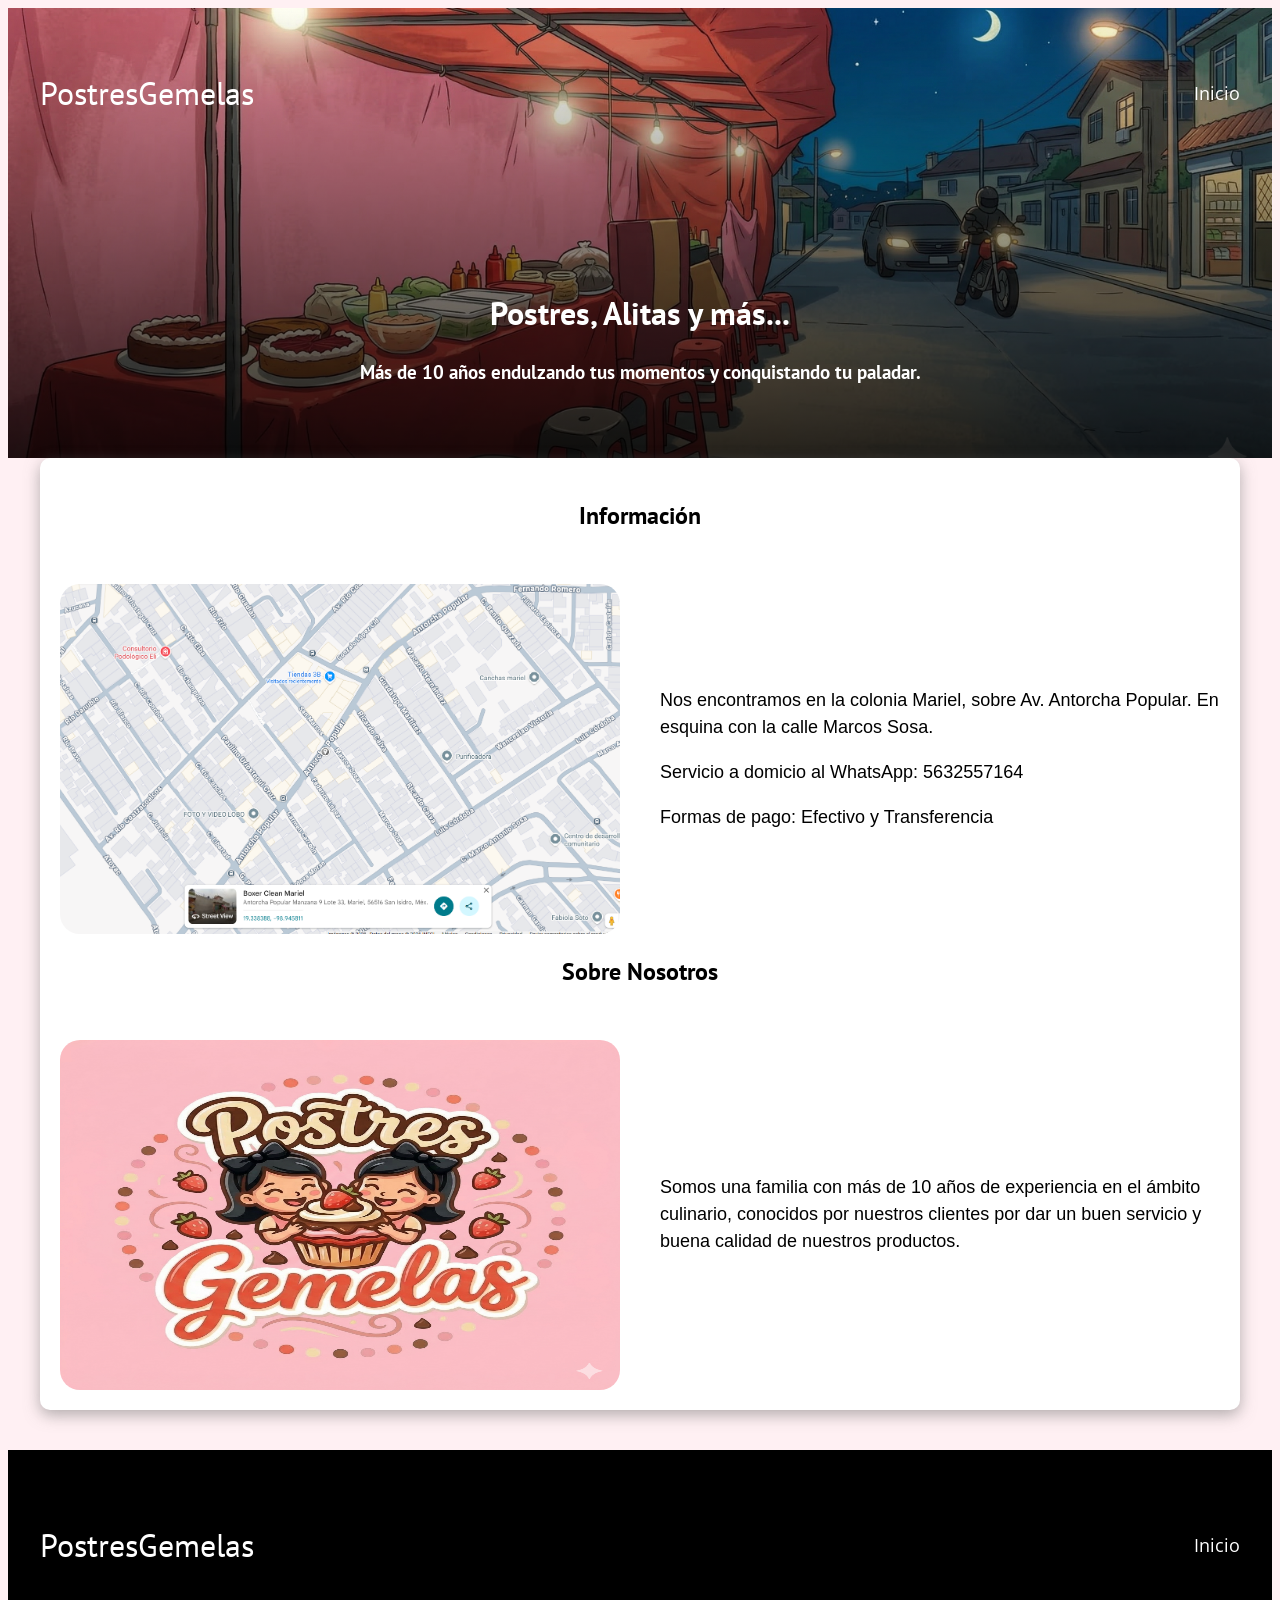
==== contacto.html @ 2a35dc83 "Archivos Listos" ====
<!DOCTYPE html>
<html lang="en">
<head>
    <meta charset="UTF-8">
    <meta name="viewport" content="width=device-width, initial-scale=1.0">
    <title>Postres Gemelas</title>
    <link rel="preload" href="https://fonts.googleapis.com/css2?family=Open+Sans:ital,wght@0,300..800;1,300..800&family=PT+Sans:ital,wght@0,400;0,700;1,400;1,700&display=swap"  
    crossorigin="crossorigin" as="font">
    <link href="https://fonts.googleapis.com/css2?family=Open+Sans:ital,wght@0,300..800;1,300..800&family=PT+Sans:ital,wght@0,400;0,700;1,400;1,700&display=swap" rel="stylesheet">

    <link rel="stylesheet" href="style.css">

</head>
<body>
    <header class="header">
        <div class="contenedor">
            <div class="barra">
                <a class="logo" href="index.html">
                    <h1 class="logo__nombre centrar-texto no margin">Postres<span class="logo__bold no margin">Gemelas</span></h1>
                </a>

                <nav class="navegacion">
                    <a href="index.html" class="navegacion__enlace">Inicio</a>
                </nav>
            </div>
        </div>

        <div class="header__texto">
            <h1 class="no-margin">Postres, Alitas y más...</h1>
            <h3 class="no-margin">Más de 10 años endulzando tus momentos y conquistando tu paladar.</h3>

        </div>
    </header>

    <main class="contenedor sombra">
        <section>
            <h1>Información</h1>
        <div class="comida ">
            <img class="comida__imagen " src="img/mapa.png" alt="imagen del producto" >
            <div class="comida__contenido">
                <p>Nos encontramos en la colonia Mariel, sobre Av. Antorcha Popular.
                    En esquina con la calle Marcos Sosa.
                </p>
                <p>Servicio a domicio al WhatsApp: 5632557164</p>
                <p>Formas de pago: Efectivo y Transferencia</p>
            </div>
        </div>
        </section>

        <section>
            <h1>Sobre Nosotros</h1>
        <div class="comida ">
            <img class="logo2 " src="img/Logo.png" alt="imagen del producto" >
            <div class="comida__contenido">
                <p>Somos una familia con más de 10 años de experiencia en el ámbito culinario,
                conocidos por nuestros clientes por dar un buen servicio y buena calidad de nuestros
                productos.
                </p>

            </div>
        </div>
        </section>
        


    </main>

    <footer class="footer">
        <div class="contenedor">
            <div class="barra">
                <a class="logo" href="index.html">
                    <h1 class="logo__nombre centrar-texto no margin">Postres<span class="logo__bold no-margin">Gemelas</span></h1>
                </a>

                <nav class="navegacion">
                    <a href="index.html" class="navegacion__enlace">Inicio</a>

                </nav>
            </div>
        </div>
    </footer>
    
</body>
</html>
---- style.css ----
:root{
    --fuenteHeading: 'PT Sans', sans-serif;
    --fuenteParrafos: 'Open Sans', sans-serif;
    --blanco: #FFF;
    --negro: #000000;
    --rosa: #FFC1CC;
    --rosaClaro: #FFF0F3;
    --rojoFresa: #E63946;
    --crema: #FFFDD0;
    --gris: #e1e1e1;
}

html { 
    box-sizing: border-box;
    font-size: 62.5%;
}
*, *::before, *::after {
  box-sizing: inherit;
}

body{
    font-family: var(--fuenteParrafos);
    background-color: var(--rosaClaro);
    font-size: 1.6rem;
    line-height: 1.5;
}

p{/*parrafos iguales*/
    font-size: 1.8rem;
    font-family: Arial, Helvetica, sans-serif;
    color: var(--negro);
}

/*enlaces sin interlineado*/
a{
    text-decoration: none;
}
/*img{
    width: 100%;
    height: auto;
}*/

.contenedor{
    max-width: 120rem;
    margin: 0 auto;
}
.sombra{ /*body dentro de cuadro con degradado*/
    -webkit-box-shadow: 0px 5px 15px 0px rgba(112,112,112,0.53);
    -moz-box-shadow: 0px 5px 15px 0px rgba(112,112,112,0.53);
    box-shadow: 0px 5px 15px 0px rgba(112,112,112,0.53);
    background-color: var(--blanco);
    padding:2rem ;
    border-radius: 1rem;/*esquinas redondeadas*/
}
h1,h2,h3{
    font-family: var(--fuenteHeading);
    text-align: center;
}
h2{
    color:var(--negro) ;
}


/*header*/
.header{
    background-image: linear-gradient(to bottom, rgba(0,0,0,0), rgba(0,0,0,0.8)), url(img/fondo.png);
    height: 45rem;
    background-size: cover;
    background-repeat: no-repeat;
    background-position: center center;

}
.header__texto{
    text-align: center;
    color: var(--blanco);
    margin-top: 5rem;
}
@media (min-width: 768px) {
    .header__texto{
        margin-top: 15rem;
    }
}

.barra{
    padding-top: 4rem;
}
@media (min-width: 768px) {
    .barra{
        display: flex;
        justify-content: space-between;
        align-items: center;
    }
}
.logo__nombre{
    font-weight: 400;
    color: var(--blanco);
}

.header__logo{
    margin: 3rem 0;
    width: 200px;

}

/*footer*/
.footer{
    background-color: var(--crema);
    padding: 1rem 0;
    margin-top: 2rem;
}
.footer__texto{
    text-align: center;
    font-size: 2.2rem;
}
/*navegacion*/
@media (min-width: 768px) {
    .navegacion{
   display: flex;
    gap: 2rem;
}   
}
.navegacion__enlace{
    display: block;
    text-align: center;
    color: var(--blanco);
    font-size: 1.8rem;
}
.navegacion__enlace--activo,/*este es el modificador de BEM que indicara el cambio de color cuando cambien de pagina*/
.navegacion__enlace:hover{
    color: var(--rojoFresa);
}

/*Grid para los productos*/
/*vista para celular*/
.grid{
    display: grid;
    grid-template-columns: 1fr;
    gap: 2rem;
}
/*vista desde laptop y tablets*/
@media (min-width: 768px) {
    .grid{
        grid-template-columns: repeat(3, 1fr);
    }
}
/*productos*/
.producto{
    
    padding: 1rem;
}
.producto__nombre{
    font-size: 3rem;
    font-family: var(--fuenteHeading);
    margin: 1rem 0;
    text-align: center;
    line-height: 1.2;
}
/* Estilo para que todas las imágenes midan lo mismo */
.producto__imagen {
    width: 100%;           /* Ocupa el ancho del grid */
    height: 30rem;         /* Ajusta esta altura a tu gusto (ej. 25rem o 30rem) */
    object-fit: cover;     /* MÁGICO: Corta el exceso sin deformar la imagen */
    object-position: center; 
    border-radius: 1.5rem; /* Le da un toque moderno y suave */
    transition: transform .3s ease; /* Prepara la animación para el hover */
}

/* Efecto visual cuando pasas el mouse */
.producto__imagen:hover {
    transform: scale(1.03);
    cursor: pointer;
}
.entrada{
    border-bottom: 1px solid var(--negro);
    margin-bottom: 4rem;
    padding-bottom: 4rem;
}
main.contenedor > .entrada:last-of-type {
    border-bottom: none;
}
/* Quitamos la línea al último producto para que se vea más limpio 
.entrada:last-of-type {
    border-bottom: none;
}*/

.footer{
    background-color: var(--negro);
    padding-bottom: 3rem;
    margin-top: 4rem;
}
/*pagina productos*/
.comida__imagen{
    width: 100%;
    height: auto;
    border-radius: 2rem;
    grid-row: 1 / 2;
}

.comida__contenido p{
    text-align: left;

}
.precio{
    font-weight: 700;
    font-size: 2.4rem;
    color: var(--rojoFresa);
}

@media (min-width: 768px) {
    .comida{
        display: grid;
        grid-template-columns: repeat(2, 1fr);
        column-gap: 4rem;
        align-items: center;
        margin-top: 5rem;
    }
}
@media (min-width: 768px) {
    .comida__imagen{
        height: 35rem;
        object-fit: cover;
        border-radius: 2rem;
    }
    
}

/*contacto sobre nosotros*/
.logo2{
    width: 100%;
    height: 35rem;
    border-radius: 2rem;
    grid-row: 1 / 2;
}
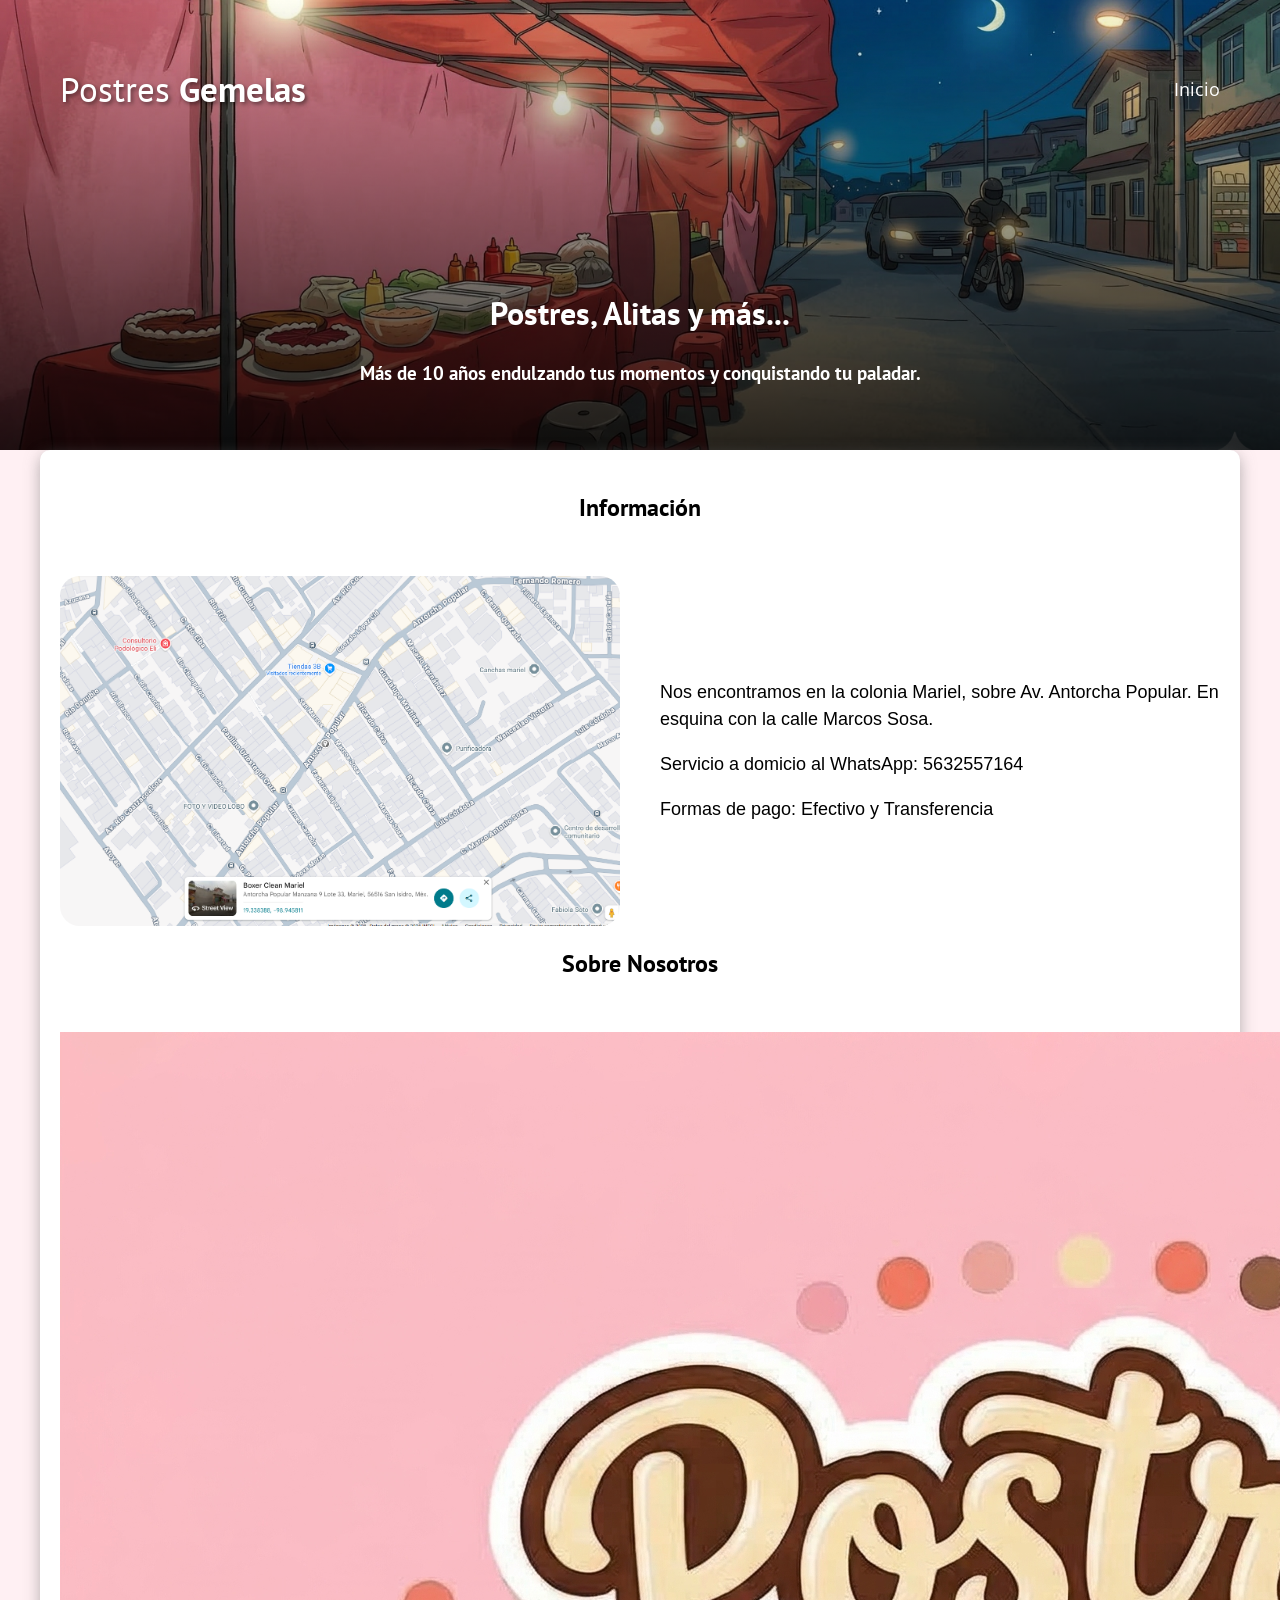
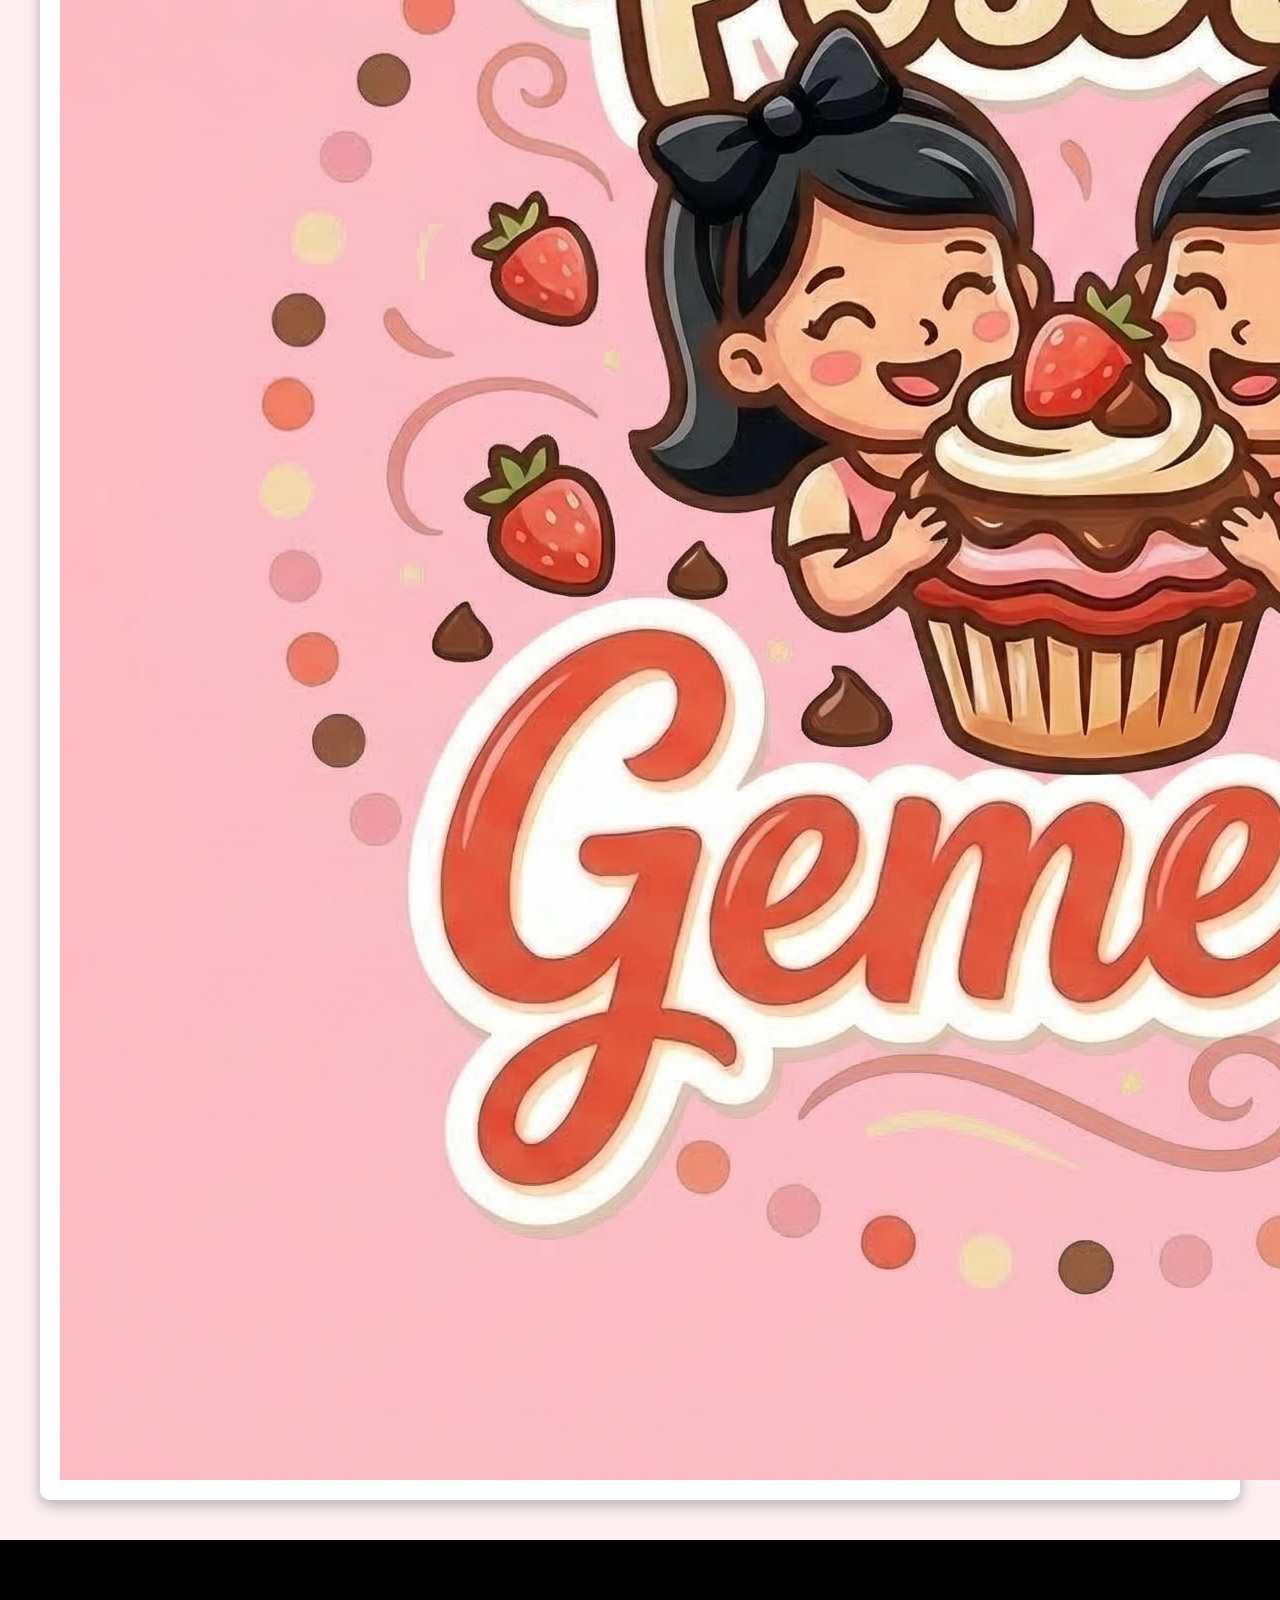
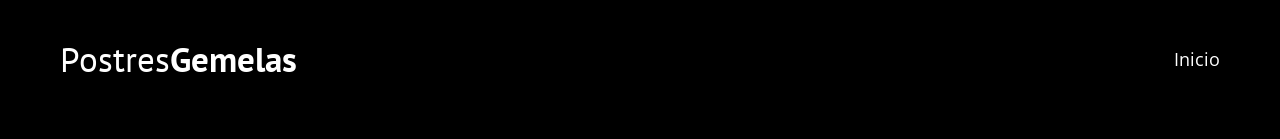
==== commit f6c08016: "Menu lateral funcional" ====
--- a/contacto.html
+++ b/contacto.html
@@ -16,10 +16,15 @@
         <div class="contenedor">
             <div class="barra">
                 <a class="logo" href="index.html">
-                    <h1 class="logo__nombre centrar-texto no margin">Postres<span class="logo__bold no margin">Gemelas</span></h1>
+                    <h1 class="logo__nombre centrar-texto no-margin">Postres <span class="logo__bold">Gemelas</span>
+                    </h1>
                 </a>
 
-                <nav class="navegacion">
+                <div class="mobile-menu">
+                    <img src="img/iconoBarras.png" alt="icono menu" id="boton-menu">
+                </div>
+
+                <nav class="navegacion" id="navegacion">
                     <a href="index.html" class="navegacion__enlace">Inicio</a>
                 </nav>
             </div>
@@ -79,6 +84,6 @@
             </div>
         </div>
     </footer>
-    
+    <script src="navegacion.js"></script>
 </body>
 </html>
--- a/style.css
+++ b/style.css
@@ -23,6 +23,7 @@
     background-color: var(--rosaClaro);
     font-size: 1.6rem;
     line-height: 1.5;
+    margin: 0;
 }
 
 p{/*parrafos iguales*/
@@ -35,46 +36,45 @@
 a{
     text-decoration: none;
 }
-/*img{
-    width: 100%;
-    height: auto;
-}*/
 
 .contenedor{
     max-width: 120rem;
     margin: 0 auto;
 }
+
 .sombra{ /*body dentro de cuadro con degradado*/
     -webkit-box-shadow: 0px 5px 15px 0px rgba(112,112,112,0.53);
     -moz-box-shadow: 0px 5px 15px 0px rgba(112,112,112,0.53);
     box-shadow: 0px 5px 15px 0px rgba(112,112,112,0.53);
     background-color: var(--blanco);
-    padding:2rem ;
+    padding: 2rem ;
     border-radius: 1rem;/*esquinas redondeadas*/
 }
+
 h1,h2,h3{
     font-family: var(--fuenteHeading);
     text-align: center;
 }
+
 h2{
     color:var(--negro) ;
 }
 
-
-/*header*/
+/* --- HEADER --- */
 .header{
     background-image: linear-gradient(to bottom, rgba(0,0,0,0), rgba(0,0,0,0.8)), url(img/fondo.png);
     height: 45rem;
     background-size: cover;
     background-repeat: no-repeat;
     background-position: center center;
-
-}
+}
+
 .header__texto{
     text-align: center;
     color: var(--blanco);
     margin-top: 5rem;
 }
+
 @media (min-width: 768px) {
     .header__texto{
         margin-top: 15rem;
@@ -82,72 +82,109 @@
 }
 
 .barra{
-    padding-top: 4rem;
-}
-@media (min-width: 768px) {
-    .barra{
-        display: flex;
-        justify-content: space-between;
-        align-items: center;
-    }
-}
+    padding: 4rem 2rem 0 2rem;
+    display: flex;
+    justify-content: space-between;
+    align-items: center;
+}
+
 .logo__nombre{
     font-weight: 400;
     color: var(--blanco);
-}
-
-.header__logo{
-    margin: 3rem 0;
-    width: 200px;
-
-}
-
-/*footer*/
-.footer{
-    background-color: var(--crema);
-    padding: 1rem 0;
-    margin-top: 2rem;
-}
-.footer__texto{
-    text-align: center;
-    font-size: 2.2rem;
-}
-/*navegacion*/
-@media (min-width: 768px) {
-    .navegacion{
-   display: flex;
-    gap: 2rem;
-}   
-}
-.navegacion__enlace{
-    display: block;
-    text-align: center;
-    color: var(--blanco);
-    font-size: 1.8rem;
-}
-.navegacion__enlace--activo,/*este es el modificador de BEM que indicara el cambio de color cuando cambien de pagina*/
+    font-size: 3.5rem;
+    text-shadow: 2px 2px 4px rgba(0,0,0,0.5);
+}
+
+.logo__bold{
+    font-weight: 700;
+}
+
+/* --- NAVEGACIÓN (Móvil y Escritorio) --- */
+
+.mobile-menu {
+    display: block; /* Se ve en móvil */
+    cursor: pointer;
+}
+
+.mobile-menu img {
+    width: 4rem; /* Tamaño del icono de barras */
+    height: auto;
+}
+
+/* Vista Celular */
+@media (max-width: 767px) {
+    .navegacion {
+        display: none; /* Escondido por defecto para que no flote sobre la imagen */
+        position: fixed;
+        top: 0;
+        right: -100%;
+        background-color: rgba(0, 0, 0, 0.95);
+        width: 75%;
+        height: 100vh;
+        padding: 10rem 3rem;
+        flex-direction: column;
+        gap: 3rem;
+        transition: right .4s ease-in-out;
+        z-index: 2000;
+    }
+
+    .navegacion.mostrar-menu {
+        display: flex; /* Se activa con el JS */
+        right: 0;
+    }
+
+    .navegacion__enlace {
+        font-size: 2.8rem;
+        text-align: left;
+        color: var(--blanco);
+        border-bottom: 1px solid var(--gris);
+        padding-bottom: 1.5rem;
+    }
+}
+
+/* Vista Laptop / Tablet */
+@media (min-width: 768px) {
+    .mobile-menu {
+        display: none; /* DESAPARECE el icono de barras en computadora */
+    }
+
+    .navegacion {
+        display: flex; /* Los links vuelven a aparecer horizontales */
+        position: static;
+        width: auto;
+        height: auto;
+        background: none;
+        padding: 0;
+        gap: 2rem;
+    }
+
+    .navegacion__enlace {
+        color: var(--blanco);
+        font-size: 1.8rem;
+    }
+}
+
 .navegacion__enlace:hover{
     color: var(--rojoFresa);
 }
 
-/*Grid para los productos*/
-/*vista para celular*/
+/* --- GRID PRODUCTOS --- */
 .grid{
     display: grid;
     grid-template-columns: 1fr;
     gap: 2rem;
 }
-/*vista desde laptop y tablets*/
+
 @media (min-width: 768px) {
     .grid{
         grid-template-columns: repeat(3, 1fr);
     }
 }
-/*productos*/
+
 .producto{
-    
     padding: 1rem;
 }
+
 .producto__nombre{
     font-size: 3rem;
     font-family: var(--fuenteHeading);
@@ -155,40 +192,33 @@
     text-align: center;
     line-height: 1.2;
 }
+
 /* Estilo para que todas las imágenes midan lo mismo */
 .producto__imagen {
-    width: 100%;           /* Ocupa el ancho del grid */
-    height: 30rem;         /* Ajusta esta altura a tu gusto (ej. 25rem o 30rem) */
-    object-fit: cover;     /* MÁGICO: Corta el exceso sin deformar la imagen */
+    width: 100%;
+    height: 30rem;
+    object-fit: cover; /* Corta el exceso sin deformar */
     object-position: center; 
-    border-radius: 1.5rem; /* Le da un toque moderno y suave */
-    transition: transform .3s ease; /* Prepara la animación para el hover */
-}
-
-/* Efecto visual cuando pasas el mouse */
+    border-radius: 1.5rem;
+    transition: transform .3s ease;
+}
+
 .producto__imagen:hover {
     transform: scale(1.03);
     cursor: pointer;
 }
-.entrada{
+
+.entrada {
     border-bottom: 1px solid var(--negro);
     margin-bottom: 4rem;
     padding-bottom: 4rem;
 }
+
 main.contenedor > .entrada:last-of-type {
     border-bottom: none;
 }
-/* Quitamos la línea al último producto para que se vea más limpio 
-.entrada:last-of-type {
-    border-bottom: none;
-}*/
-
-.footer{
-    background-color: var(--negro);
-    padding-bottom: 3rem;
-    margin-top: 4rem;
-}
-/*pagina productos*/
+
+/* --- PÁGINA PRODUCTO INDIVIDUAL --- */
 .comida__imagen{
     width: 100%;
     height: auto;
@@ -198,12 +228,24 @@
 
 .comida__contenido p{
     text-align: left;
-
-}
+}
+
+/* Estilo para nombres de platillos en el menú */
+.producto-titulo {
+    font-family: var(--fuenteHeading);
+    font-size: 2.2rem;
+    font-weight: 700;
+    color: var(--negro);
+    margin-bottom: 0.5rem;
+    text-transform: uppercase;
+    letter-spacing: 1px;
+}
+
 .precio{
     font-weight: 700;
     font-size: 2.4rem;
     color: var(--rojoFresa);
+    margin-bottom: 3rem;
 }
 
 @media (min-width: 768px) {
@@ -214,20 +256,22 @@
         align-items: center;
         margin-top: 5rem;
     }
-}
-@media (min-width: 768px) {
+    
     .comida__imagen{
         height: 35rem;
         object-fit: cover;
         border-radius: 2rem;
     }
-    
-}
-
-/*contacto sobre nosotros*/
-.logo2{
-    width: 100%;
-    height: 35rem;
-    border-radius: 2rem;
-    grid-row: 1 / 2;
-}
+}
+
+/* --- FOOTER --- */
+.footer{
+    background-color: var(--negro);
+    padding: 3rem 0;
+    margin-top: 4rem;
+}
+
+.footer__texto{
+    text-align: center;
+    font-size: 2.2rem;
+}
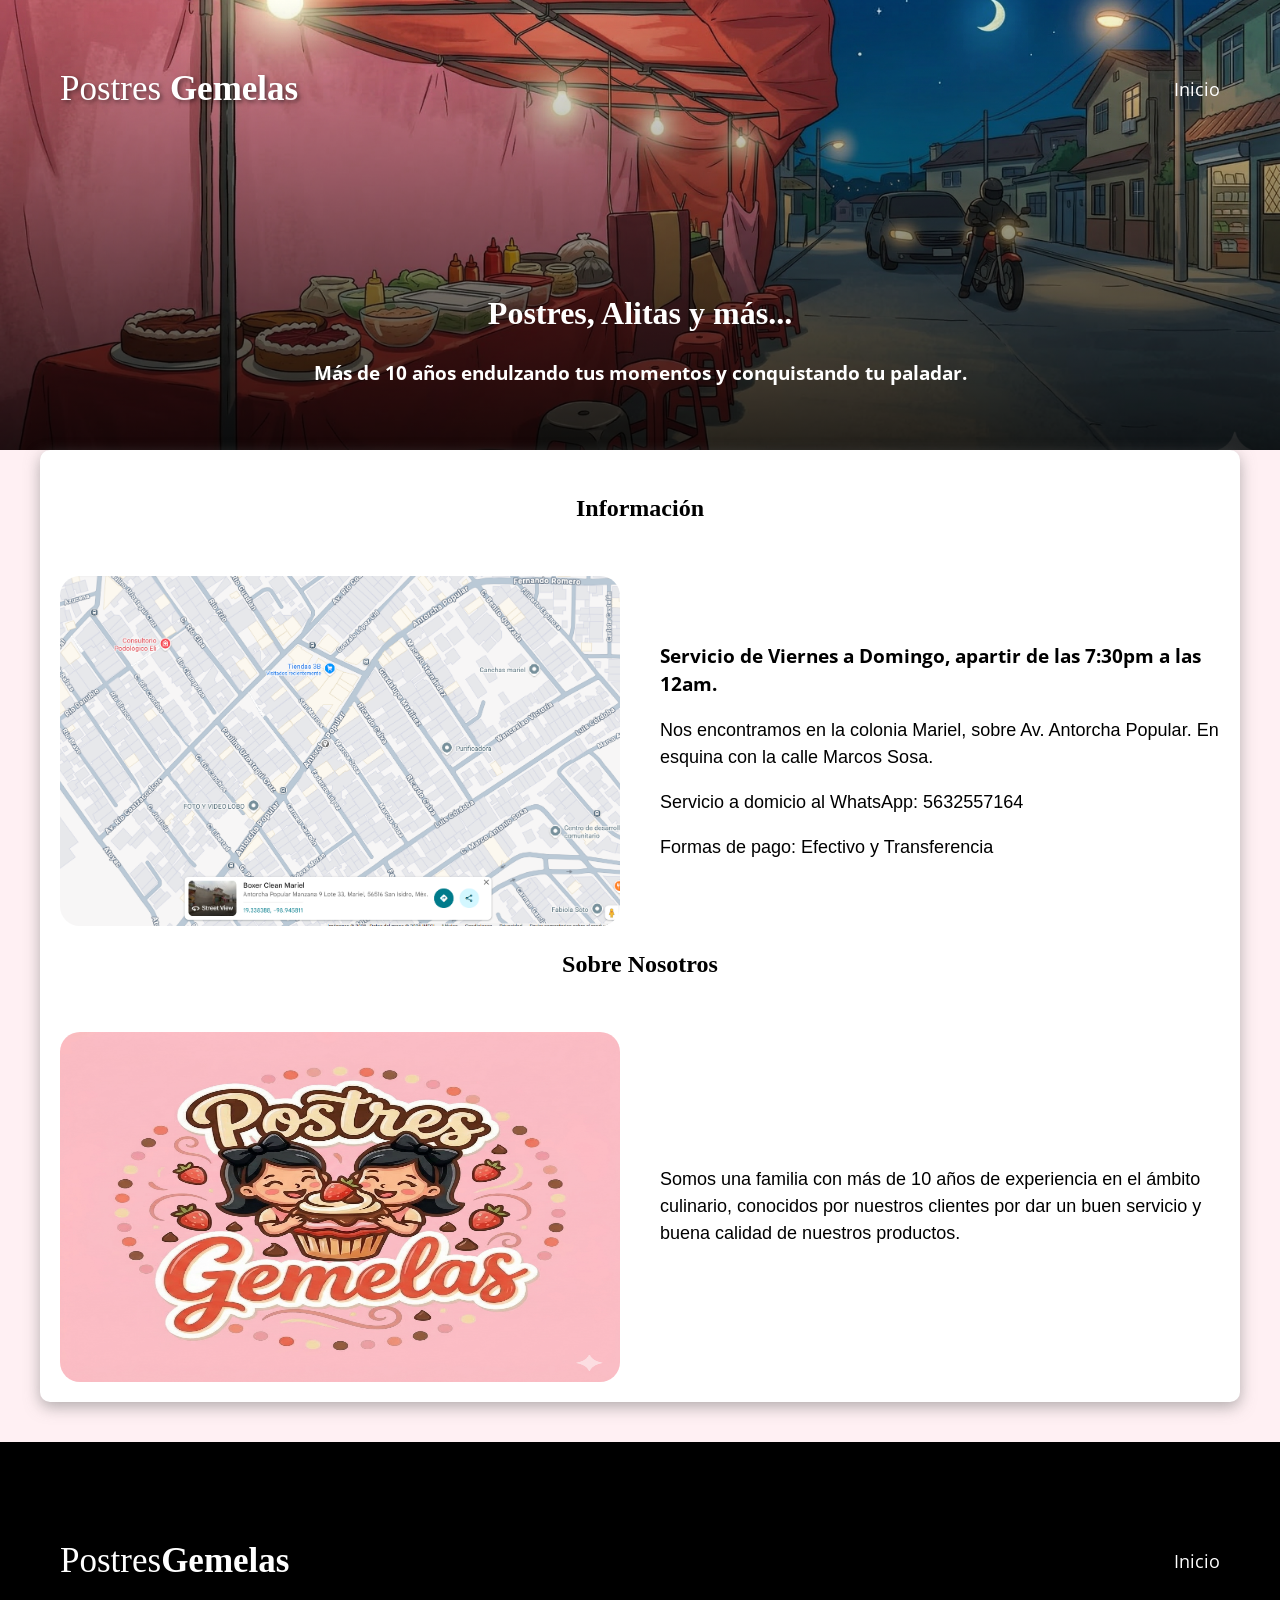
==== commit d68721b1: "mejora en navegacion" ====
--- a/contacto.html
+++ b/contacto.html
@@ -25,11 +25,15 @@
                 </div>
 
                 <nav class="navegacion" id="navegacion">
+                    <div class="cerrar-menu">
+                        <span id="btn-cerrar">X</span>
+                    </div>
                     <a href="index.html" class="navegacion__enlace">Inicio</a>
                 </nav>
+
+                <div id="overlay" class="overlay"></div>
             </div>
         </div>
-
         <div class="header__texto">
             <h1 class="no-margin">Postres, Alitas y más...</h1>
             <h3 class="no-margin">Más de 10 años endulzando tus momentos y conquistando tu paladar.</h3>
@@ -43,6 +47,7 @@
         <div class="comida ">
             <img class="comida__imagen " src="img/mapa.png" alt="imagen del producto" >
             <div class="comida__contenido">
+                <h3>Servicio de Viernes a Domingo, apartir de las 7:30pm a las 12am.</h3>
                 <p>Nos encontramos en la colonia Mariel, sobre Av. Antorcha Popular.
                     En esquina con la calle Marcos Sosa.
                 </p>
--- a/style.css
+++ b/style.css
@@ -51,8 +51,8 @@
     border-radius: 1rem;/*esquinas redondeadas*/
 }
 
-h1,h2,h3{
-    font-family: var(--fuenteHeading);
+h1,h2{
+   font-family: Georgia, 'Times New Roman', Times, serif;
     text-align: center;
 }
 
@@ -97,6 +97,19 @@
 
 .logo__bold{
     font-weight: 700;
+}
+
+/*contacto sobre nosotros*/
+.logo2{
+
+    width: 100%;
+
+    height: 35rem;
+
+    border-radius: 2rem;
+
+    grid-row: 1 / 2;
+
 }
 
 /* --- NAVEGACIÓN (Móvil y Escritorio) --- */
@@ -164,6 +177,43 @@
     }
 }
 
+/* --- Estilos del Overlay --- */
+.overlay {
+    display: none; /* Escondido por defecto */
+    position: fixed;
+    top: 0;
+    left: 0;
+    width: 100%;
+    height: 100%;
+    background-color: rgba(0, 0, 0, 0.7); /* Negro con 70% de transparencia */
+    z-index: 1500; /* Debe estar POR DEBAJO del menú (2000) pero POR ENCIMA de la página */
+    cursor: pointer;
+}
+
+/* Clase para mostrar el overlay con JS */
+.mostrar-overlay {
+    display: block;
+}
+
+/* Estilo para la X (por si no lo habías puesto) */
+.cerrar-menu {
+    display: flex;
+    justify-content: flex-end;
+    padding: 2rem;
+}
+
+#btn-cerrar {
+    color: var(--blanco);
+    font-size: 4rem;
+    font-weight: 700;
+    cursor: pointer;
+}
+
+@media (min-width: 768px) {
+    .overlay, .cerrar-menu {
+        display: none !important; /* Desaparece totalmente en computadora */
+    }
+}
 .navegacion__enlace:hover{
     color: var(--rojoFresa);
 }
@@ -232,20 +282,23 @@
 
 /* Estilo para nombres de platillos en el menú */
 .producto-titulo {
-    font-family: var(--fuenteHeading);
+   font-family: Impact, Haettenschweiler, 'Arial Narrow Bold', sans-serif;
     font-size: 2.2rem;
     font-weight: 700;
     color: var(--negro);
     margin-bottom: 0.5rem;
     text-transform: uppercase;
     letter-spacing: 1px;
+    text-align: center;
 }
 
 .precio{
     font-weight: 700;
     font-size: 2.4rem;
     color: var(--rojoFresa);
-    margin-bottom: 3rem;
+    text-align: center;
+    margin-bottom: 1rem;
+    line-height: 1.2;
 }
 
 @media (min-width: 768px) {
@@ -264,6 +317,43 @@
     }
 }
 
+/* --- BOTÓN FLOTANTE SUBIR --- */
+.btn-subir {
+    display: none; /* Oculto por defecto */
+    position: fixed; /* Se queda fijo en la pantalla */
+    bottom: 20px; /* Separación del borde inferior */
+    right: 20px; /* Separación del borde derecho */
+    z-index: 99; /* Por encima de todo */
+    border: none;
+    outline: none;
+    background-color: var(--rojoFresa); /* Usamos tu variable de color rojo */
+    color: var(--negro);
+    cursor: pointer;
+    padding: 15px;
+    border-radius: 50%; /* Lo hace circular */
+    box-shadow: 0px 4px 10px rgba(0,0,0,0.3);
+    transition: background-color 0.3s, opacity 0.3s;
+    width: 50px;
+    height: 50px;
+    touch-action: manipulation; /* Optimiza el clic eliminando el retraso de 300ms */
+    user-select: none; /* Evita que se seleccione el botón si dejas el dedo puesto */
+    -webkit-tap-highlight-color: transparent; /* Quita el recuadro feo que sale al tocarlo */
+}
+
+.btn-subir:hover {
+    background-color: var(--negroMatte); /* Cambia de color al pasar el mouse */
+}
+
+.btn-subir img {
+    width: 100%; /* Ajusta tu icono al tamaño del botón */
+}
+
+/* Clase que agregaremos con JS para mostrarlo */
+.mostrar-btn {
+    display: block !important;
+}
+
+
 /* --- FOOTER --- */
 .footer{
     background-color: var(--negro);
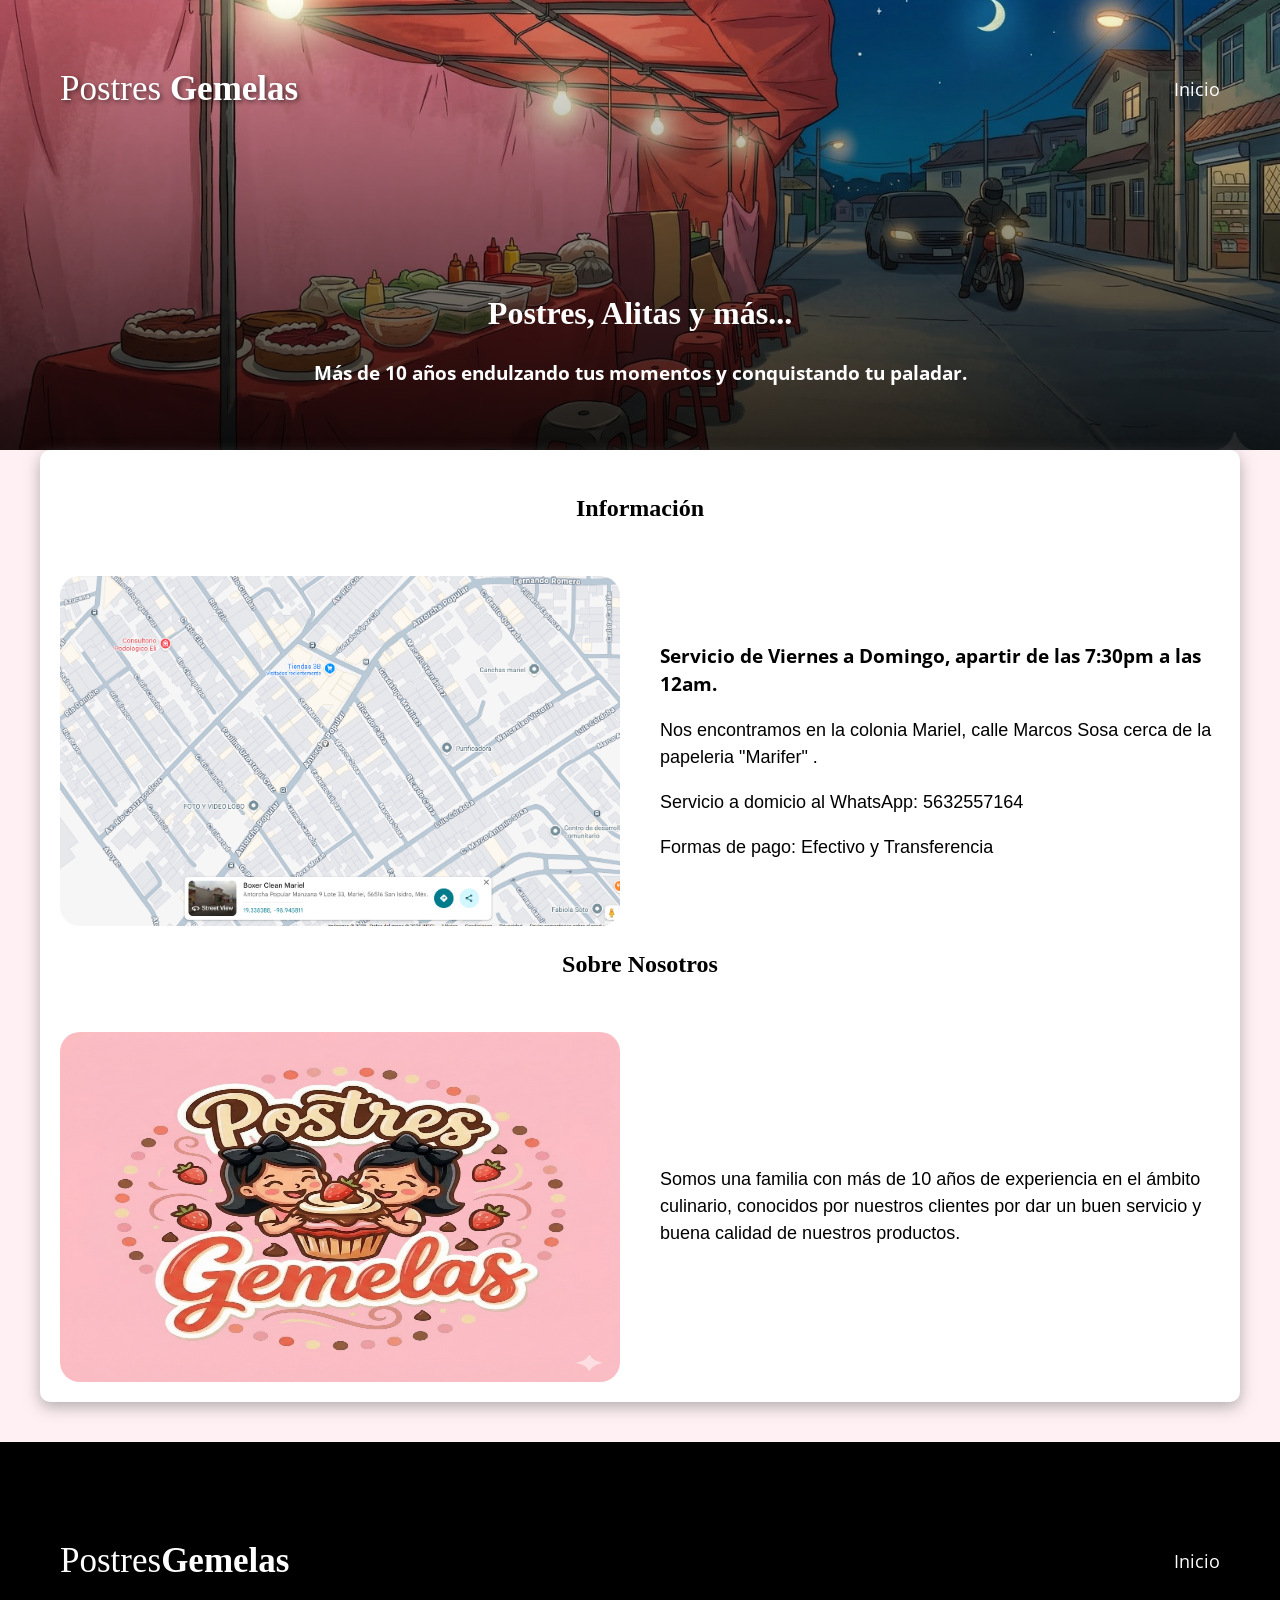
==== commit 71925d4c: "Actualización diseño de cada menú" ====
--- a/contacto.html
+++ b/contacto.html
@@ -48,8 +48,7 @@
             <img class="comida__imagen " src="img/mapa.png" alt="imagen del producto" >
             <div class="comida__contenido">
                 <h3>Servicio de Viernes a Domingo, apartir de las 7:30pm a las 12am.</h3>
-                <p>Nos encontramos en la colonia Mariel, sobre Av. Antorcha Popular.
-                    En esquina con la calle Marcos Sosa.
+                <p>Nos encontramos en la colonia Mariel, calle Marcos Sosa cerca de la papeleria "Marifer" .
                 </p>
                 <p>Servicio a domicio al WhatsApp: 5632557164</p>
                 <p>Formas de pago: Efectivo y Transferencia</p>
--- a/style.css
+++ b/style.css
@@ -8,6 +8,7 @@
     --rojoFresa: #E63946;
     --crema: #FFFDD0;
     --gris: #e1e1e1;
+    --negroCard: #333;
 }
 
 html { 
@@ -40,6 +41,7 @@
 .contenedor{
     max-width: 120rem;
     margin: 0 auto;
+
 }
 
 .sombra{ /*body dentro de cuadro con degradado*/
@@ -253,6 +255,17 @@
     transition: transform .3s ease;
 }
 
+.producto__sombra{
+    background-color: var(--blanco);
+    padding: 1.5rem;
+    border-radius: 1.2rem;
+    display: flex;
+    flex-direction: column;
+    align-items: center;
+    height: 100%;
+    margin-bottom: 4rem;
+}
+
 .producto__imagen:hover {
     transform: scale(1.03);
     cursor: pointer;
